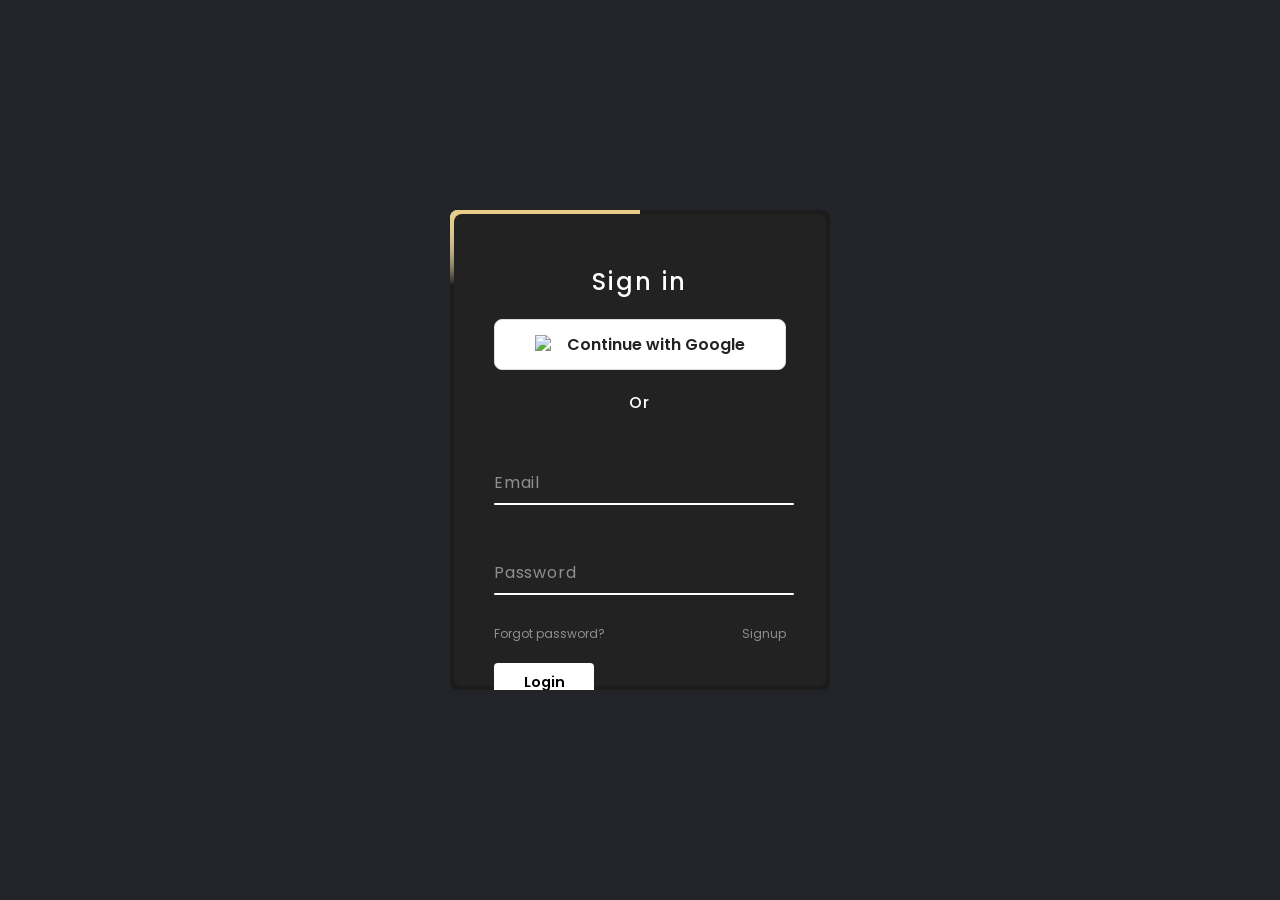
==== index.html @ 1460ab25 "Update index.html" ====
<!DOCTYPE html>
<html lang="en">
<head>
    <meta charset="UTF-8">
    <meta http-equiv="X-UA-Compatible" content="IE=edge">
    <meta name="viewport" content="width=device-width, initial-scale=1.0">

    <title>Golden AI Studio | Login</title>

    <link rel="stylesheet" href="style.css">

    <link
        href="https://unpkg.com/boxicons@2.1.4/css/boxicons.min.css"
        rel="stylesheet">
</head>

<body>
    <div class="box">
        <span class="borderLine"></span>

        <form id="loginForm">
            <h2>Sign in</h2>
            
<button type="button" id="google-login" class="google-btn">
    <img
        src="https://www.gstatic.com/firebasejs/ui/2.0.0/images/auth/google.svg"
        alt="Google"
        width="20"
        height="20"
    >
    <span>Continue with Google</span>
</button>

          <p>Or</p>
            <div class="inputBox">
                <input
                    type="email"
                    id="email"
                    name="email"
                    autocomplete="email"
                    required>
                <span>Email</span>
                <i></i>
            </div>

            <div class="inputBox">
                <input
                    type="password"
                    id="password"
                    name="password"
                    autocomplete="current-password"
                    required>
                <span>Password</span>
                <i></i>
            </div>

            <p id="message" role="status" aria-live="polite"></p>

            <div class="links">
                <a href="reset-password.html">Forgot password?</a>
                <a href="register.html">Signup</a>
            </div>

            <input type="submit" value="Login">
        </form>
    </div>

    <script type="module" src="login.js"></script>
</body>
</html>
---- style.css ----
@import url('https://fonts.googleapis.com/css2?family=Poppins:wght@300;400;500;600;700;800;900&display=swap');

* {
    margin: 0;
    padding: 0;
    box-sizing: border-box;
    font-family: "poppins", sans-serif;
}
body {
    display: flex;
    justify-content: center;
    align-items: center;
    min-height: 100vh;
    background: #23242a;
}
.box {
    position: relative;
    width: 380px;
    height: 480px;
    background: #1c1c1c;
    border-radius: 8px;
    overflow: hidden;
}
.box::before{
    content: '';
    position: absolute;
    top: -50%;
    left: -50%;
    width: 380px;
    height: 420px;
    background: linear-gradient(0deg,transparent,
    transparent,#edc867,#edc867,#edc867);
    z-index: 1;
    transform-origin: bottom right;
    animation: animate 6s linear infinite;
}
.box::after{
    content: '';
    position: absolute;
    top: -50%;
    left: -50%;
    width: 380px;
    height: 420px;
    background: linear-gradient(0deg,transparent,
    transparent,#edc867,#edc867,#edc867);
    z-index: 1;
    transform-origin: bottom right;
    animation: animate 6s linear infinite;
    animation-delay: -3s;
}
.borderLine {
    position: absolute;
    top: 0;
    inset: 0;
}
.borderLine::before{
    content: '';
    position: absolute;
    top: -50%;
    left: -50%;
    width: 380px;
    height: 420px;
    background: linear-gradient(0deg,transparent,
    transparent,#e0e0e0,#e0e0e0,#e0e0e0);
    z-index: 1;
    transform-origin: bottom right;
    animation: animate 6s linear infinite;
    animation-delay: -1.5s;
}
.borderLine::after{
    content: '';
    position: absolute;
    top: -50%;
    left: -50%;
    width: 380px;
    height: 420px;
    background: linear-gradient(0deg,transparent,
    transparent,#e0e0e0,#e0e0e0,#e0e0e0);
    z-index: 1;
    transform-origin: bottom right;
    animation: animate 6s linear infinite;
    animation-delay: -4.5s;
}

@keyframes animate {
    0%
    {transform: rotate(0deg);}
    100%
    {transform: rotate(360deg);}
}
.box form {
    position: absolute;
    inset: 4px;
    background: #222;
    padding: 50px 40px;
    border-radius: 8px;
    z-index: 2;
    display: flex;
    flex-direction: column;
}
.box form h2 {
    color: #fff;
    margin-bottom:20px ;
    font-weight: 500;
    text-align: center;
    letter-spacing: 0.1em;
}

.google-btn {
    width: 100%;
    padding: 12px 16px;
    display: flex;
    align-items: center;
    justify-content: center;
    gap: 12px;
    background: #ffffff;
    color: #222222;
    border: 1px solid #dddddd;
    border-radius: 8px;
    font-size: 16px;
    font-weight: 600;
    cursor: pointer;
    transition: 0.3s;
}
.box form p{
    color: #fff;
    margin-top: 20px;
    text-align: center;
    font-weight: 500;
    letter-spacing: 0.1em;
}
.google-btn:hover {
    background: #f1f1f1;
    transform: translateY(-2px);
}

.box form .inputBox {
    position: relative;
    width: 300px;
    margin-top: 35px;
}
.box form .inputBox input {
    position: relative;
    width: 100%;
    padding: 20px 10px 10px;
    background: transparent;
    outline: none;
    border: none;
    box-shadow: none;
    color: #23242a;
    font-size: 1em;
    letter-spacing: 0.05em;
    transition: 0.5s;
    z-index: 10;
}
.box form .inputBox span {
    position: absolute;
    left: 0;
    padding: 20px 0px 10px;
    pointer-events: none;
    color: #8f8f8f;
    font-size: 1em;
    letter-spacing: 0.05em;
    transition: 0.5s;
}
.box form .inputBox input:valid ~ span,
.box form .inputBox input:focus ~ span  {
    color: #fff;
    font-size: 0.75em;
    transform: translateY(-34px);
}
.box form .inputBox i {
    position: absolute;
    left: 0;
    bottom: 0;
    width: 100%;
    height: 2px;
    background: #fff;
    border-radius: 4px;
    overflow: hidden;
    transition: 0.5s;
    pointer-events: none;
}
.box form .inputBox input:valid ~ i,
.box form .inputBox input:focus ~ i{
    height: 44px;
}
.box form .links {
    display: flex;
    justify-content: space-between;
}
.box form .links a {
    margin: 10px 0;
    font-size: 0.75em;
    color: #8f8f8f;
    text-decoration: none;
}
.box form .links a:hover;
.box form .links a:;:nth-child(2) {
    color: #fff;
}
.box form input[type="submit"] {
    border: none;
    outline: none;
    padding: 9px 25px;
    background: #fff;
    cursor: pointer;
    font-size: 0.9em;
    border-radius: 4px;
    font-weight: 600;
    width: 100px;
    margin-top: 10px;
}
.box form input[type="submit"]:active {
    opacity: 0.8;
}
@media (max-width: 420px) {
    .box {
        width: 95%;
    }

    .box form {
        padding: 40px 25px;
    }

    .box form .inputBox {
        width: 100%;
    }
}
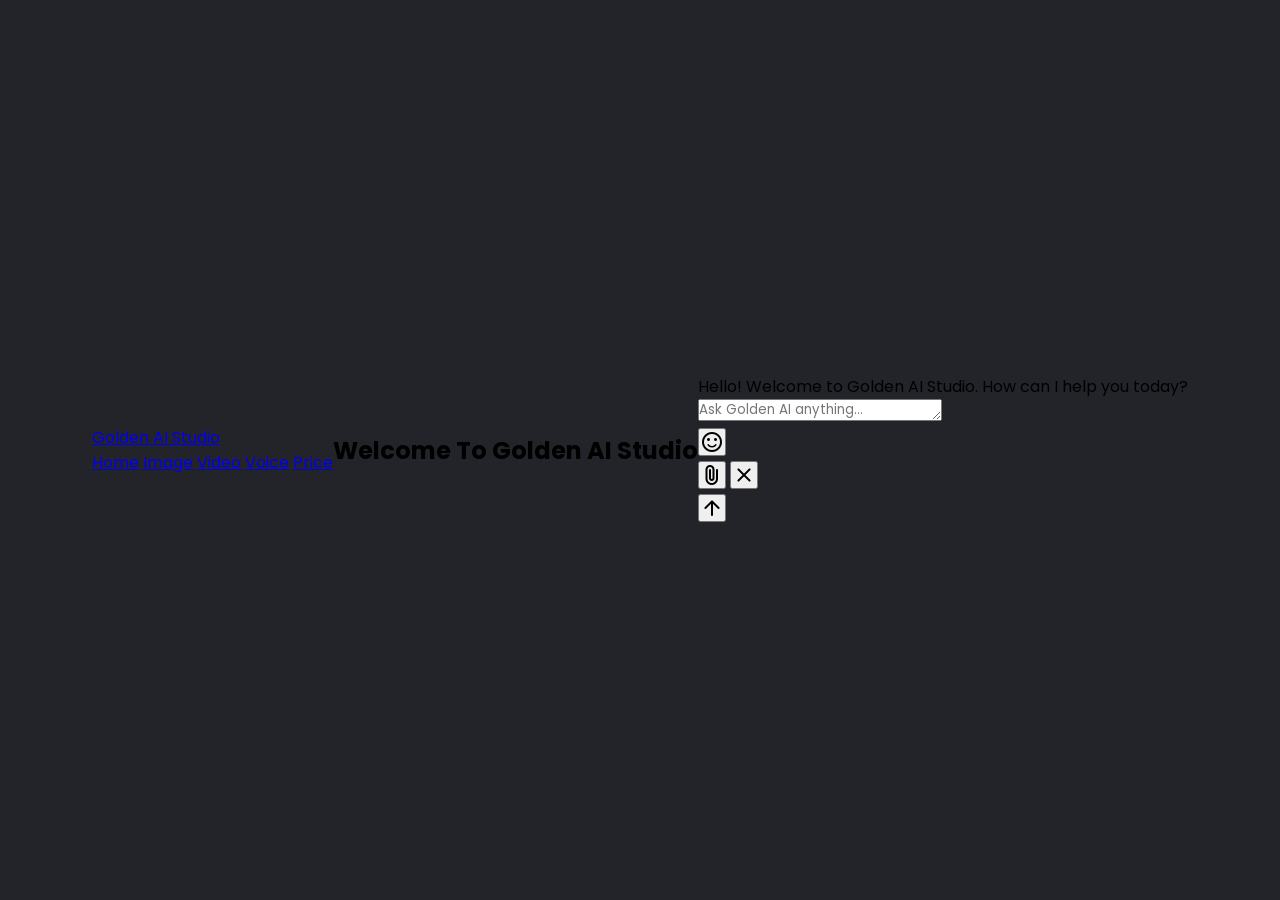
==== commit 422b5e6e: "Refactor index.html for layout and functionality Updated the title and added new styles and scripts." ====
--- a/index.html
+++ b/index.html
@@ -6,66 +6,114 @@
     <meta http-equiv="X-UA-Compatible" content="IE=edge">
     <meta name="viewport" content="width=device-width, initial-scale=1.0">
 
-    <title>Golden AI Studio | Login</title>
+    <title>Golden AI Studio</title>
+
+    <link rel="stylesheet"
+        href="https://cdnjs.cloudflare.com/ajax/libs/font-awesome/6.6.0/css/all.min.css">
+
+    <link rel="stylesheet"
+        href="https://fonts.googleapis.com/css2?family=Material+Symbols+Rounded:opsz,wght,FILL,GRAD@24,400,0,0">
 
     <link rel="stylesheet" href="style.css">
 
-    <link
-        href="https://unpkg.com/boxicons@2.1.4/css/boxicons.min.css"
-        rel="stylesheet">
+    <script src="https://unpkg.com/typed.js@3.0.0/dist/typed.umd.js"
+        defer></script>
+    <script src="main.js" defer></script>
 </head>
 
 <body>
-    <div class="box">
-        <span class="borderLine"></span>
+    <!-- Header -->
+    <header class="header">
+        <a href="#" class="logo">Golden AI Studio</a>
 
-        <form id="loginForm">
-            <h2>Sign in</h2>
-            
-<button type="button" id="google-login" class="google-btn">
-    <img
-        src="https://www.gstatic.com/firebasejs/ui/2.0.0/images/auth/google.svg"
-        alt="Google"
-        width="20"
-        height="20"
-    >
-    <span>Continue with Google</span>
-</button>
+        <nav class="navbar">
+            <a href="#" style="--1:1" class="active">Home</a>
+            <a href="#" style="--1:2">Image</a>
+            <a href="#" style="--1:3">Video</a>
+            <a href="#" style="--1:4">Voice</a>
+            <a href="#" style="--1:5">Price</a>
+        </nav>
+    </header>
 
-          <p>Or</p>
-            <div class="inputBox">
-                <input
-                    type="email"
-                    id="email"
-                    name="email"
-                    autocomplete="email"
-                    required>
-                <span>Email</span>
-                <i></i>
+    <!-- Home Section -->
+    <section class="home">
+        <div class="home-content">
+            <h2>Welcome To Golden AI Studio</h2>
+            <h3><span class="text"></span></h3>
+            <div class="home-sci"></div>
+        </div>
+    </section>
+
+    <!-- AI Chatbot -->
+    <div class="chat-container">
+
+        <div class="chatbot-popup">
+            <div class="chat-body">
+                <div class="message bot-message">
+                    <div class="message-text">
+                        Hello! Welcome to Golden AI Studio.
+                        How can I help you today?
+                    </div>
+                </div>
             </div>
+        </div>
 
-            <div class="inputBox">
-                <input
-                    type="password"
-                    id="password"
-                    name="password"
-                    autocomplete="current-password"
-                    required>
-                <span>Password</span>
-                <i></i>
-            </div>
+        <!-- Chat Input -->
+        <div class="chat-footer">
+            <form action="#" class="chat-form">
 
-            <p id="message" role="status" aria-live="polite"></p>
+                <textarea
+                    placeholder="Ask Golden AI anything..."
+                    class="message-input"
+                    rows="1"
+                ></textarea>
 
-            <div class="links">
-                <a href="reset-password.html">Forgot password?</a>
-                <a href="register.html">Signup</a>
-            </div>
+                <div class="chat-controls">
 
-            <input type="submit" value="Login">
-        </form>
+                    <button
+                        type="button"
+                        id="emoji-picker"
+                        class="material-symbols-rounded"
+                        aria-label="Emoji picker"
+                    >sentiment_satisfied</button>
+
+                    <div class="file-upload-wrapper">
+
+                        <input
+                            type="file"
+                            accept="image/*"
+                            id="file-input"
+                            hidden
+                        >
+
+                        <img src="#" alt="Selected image preview"
+                            id="file-preview" hidden>
+
+                        <button
+                            type="button"
+                            id="file-upload"
+                            class="material-symbols-rounded"
+                            aria-label="Upload image"
+                        >attach_file</button>
+
+                        <button
+                            type="button"
+                            id="file-cancel"
+                            class="material-symbols-rounded"
+                            aria-label="Remove image"
+                        >close</button>
+                    </div>
+
+                    <button
+                        type="submit"
+                        id="send-message"
+                        class="material-symbols-rounded"
+                        aria-label="Send message"
+                    >arrow_upward</button>
+
+                </div>
+            </form>
+        </div>
     </div>
-
-    <script type="module" src="login.js"></script>
 </body>
 </html>
--- a/style.css
+++ b/style.css
@@ -59,7 +59,7 @@
     top: -50%;
     left: -50%;
     width: 380px;
-    height: 420px;
+    height: 480px;
     background: linear-gradient(0deg,transparent,
     transparent,#e0e0e0,#e0e0e0,#e0e0e0);
     z-index: 1;
@@ -122,16 +122,18 @@
     cursor: pointer;
     transition: 0.3s;
 }
+
+.google-btn:hover {
+    background: #f1f1f1;
+    transform: translateY(-2px);
+}
+
 .box form p{
     color: #fff;
     margin-top: 20px;
     text-align: center;
     font-weight: 500;
     letter-spacing: 0.1em;
-}
-.google-btn:hover {
-    background: #f1f1f1;
-    transform: translateY(-2px);
 }
 
 .box form .inputBox {
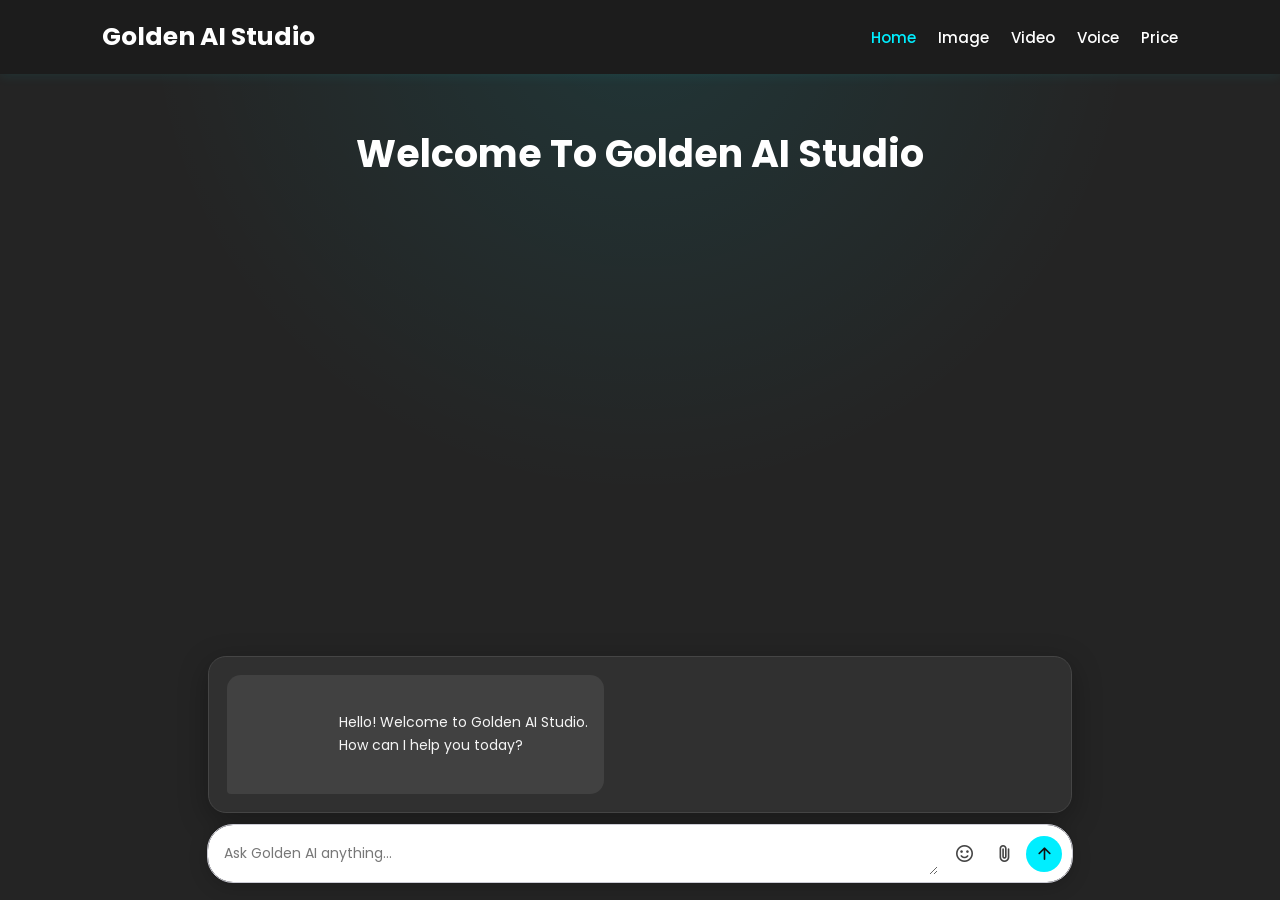
==== commit 192c51b4: "Change stylesheet link from style.css to main.css" ====
--- a/index.html
+++ b/index.html
@@ -14,7 +14,7 @@
     <link rel="stylesheet"
         href="https://fonts.googleapis.com/css2?family=Material+Symbols+Rounded:opsz,wght,FILL,GRAD@24,400,0,0">
 
-    <link rel="stylesheet" href="style.css">
+    <link rel="stylesheet" href="main.css">
 
     <script src="https://unpkg.com/typed.js@3.0.0/dist/typed.umd.js"
         defer></script>
--- a/main.css
+++ b/main.css
@@ -0,0 +1,450 @@
+
+@import url('https://fonts.googleapis.com/css2?family=Poppins:wght@400;500;600;700&display=swap');
+
+/* General Reset */
+* {
+    margin: 0;
+    padding: 0;
+    box-sizing: border-box;
+    font-family: "Poppins", sans-serif;
+}
+
+:root {
+    --bg-color: #242424;
+    --main-color: #00eeff;
+    --text-color: #ffffff;
+}
+
+html {
+    scroll-behavior: smooth;
+}
+
+body {
+    min-height: 100vh;
+    background: var(--bg-color);
+    color: var(--text-color);
+    overflow-x: hidden;
+}
+
+/* Header */
+.header {
+    position: fixed;
+    top: 0;
+    left: 0;
+    width: 100%;
+    padding: 18px 8%;
+    background: #1c1c1c;
+    display: flex;
+    justify-content: space-between;
+    align-items: center;
+    gap: 20px;
+    z-index: 100;
+    box-shadow: 0 2px 12px rgba(0, 238, 255, 0.08);
+}
+
+.logo {
+    position: relative;
+    font-size: 25px;
+    color: var(--text-color);
+    text-decoration: none;
+    font-weight: 700;
+    white-space: nowrap;
+    animation: slideRight 1s ease forwards;
+}
+
+.navbar {
+    display: flex;
+    align-items: center;
+    flex-wrap: wrap;
+    gap: 22px;
+}
+
+.navbar a {
+    display: inline-block;
+    font-size: 15px;
+    color: var(--text-color);
+    text-decoration: none;
+    font-weight: 500;
+    transition: 0.3s;
+    opacity: 0;
+    animation: slideTop 0.5s ease forwards;
+    animation-delay: calc(0.15s * var(--1));
+}
+
+.navbar a:hover,
+.navbar a.active {
+    color: var(--main-color);
+}
+
+/* Home Section */
+.home {
+    position: relative;
+    width: 100%;
+    min-height: 100vh;
+    display: flex;
+    align-items: flex-start;
+    justify-content: center;
+    text-align: center;
+    padding: 125px 20px 340px;
+    background:
+        radial-gradient(
+            circle at top,
+            rgba(0, 238, 255, 0.09),
+            transparent 45%
+        ),
+        var(--bg-color);
+}
+
+.home-content {
+    max-width: 850px;
+    width: 100%;
+}
+
+.home-content h2 {
+    font-size: clamp(24px, 4vw, 38px);
+    font-weight: 700;
+    margin-bottom: 12px;
+    opacity: 0;
+    animation: slideBottom 1s ease forwards;
+    animation-delay: 0.3s;
+}
+
+.home-content h3 {
+    font-size: clamp(25px, 5vw, 48px);
+    font-weight: 700;
+    margin: 0;
+    color: var(--main-color);
+    overflow-wrap: anywhere;
+}
+
+.home-content .text {
+    color: var(--main-color);
+}
+
+/* Chat Container */
+.chat-container {
+    position: fixed;
+    bottom: 0;
+    left: 50%;
+    transform: translateX(-50%);
+    width: min(900px, 100%);
+    padding: 0 18px 18px;
+    z-index: 50;
+    display: flex;
+    flex-direction: column;
+    gap: 12px;
+}
+
+/* Chat Window */
+.chatbot-popup {
+    width: 100%;
+    max-height: min(42vh, 340px);
+    min-height: 100px;
+    background: #303030;
+    border: 1px solid #454545;
+    border-radius: 18px;
+    overflow: hidden;
+    box-shadow: 0 8px 30px rgba(0, 0, 0, 0.3);
+}
+
+.chat-body {
+    display: flex;
+    flex-direction: column;
+    gap: 16px;
+    height: 100%;
+    max-height: min(42vh, 340px);
+    overflow-y: auto;
+    padding: 18px;
+    scroll-behavior: smooth;
+}
+
+.chat-body::-webkit-scrollbar {
+    width: 6px;
+}
+
+.chat-body::-webkit-scrollbar-thumb {
+    background: #555;
+    border-radius: 10px;
+}
+
+/* Chat Messages */
+.message {
+    display: flex;
+    flex-direction: column;
+    max-width: 85%;
+    overflow-wrap: anywhere;
+}
+
+.message-text {
+    padding: 12px 16px;
+    border-radius: 14px;
+    font-size: 14px;
+    line-height: 1.7;
+    white-space: pre-wrap;
+}
+
+.bot-message {
+    align-self: flex-start;
+}
+
+.bot-message .message-text {
+    color: #f5f5f5;
+    background: #414141;
+    border-bottom-left-radius: 4px;
+}
+
+.user-message {
+    align-self: flex-end;
+}
+
+.user-message .message-text {
+    color: #101010;
+    background: var(--main-color);
+    border-bottom-right-radius: 4px;
+}
+
+.message .attachment {
+    display: block;
+    max-width: 200px;
+    max-height: 200px;
+    object-fit: contain;
+    border-radius: 12px;
+    margin-top: 8px;
+}
+
+/* Chat Footer */
+.chat-footer {
+    position: relative;
+    width: 100%;
+    padding: 0;
+}
+
+.chat-footer .chat-form {
+    display: flex;
+    align-items: center;
+    gap: 8px;
+    position: relative;
+    background: #ffffff;
+    border-radius: 25px;
+    padding: 7px 10px 7px 16px;
+    outline: 1px solid #ccccd5;
+    box-shadow: 0 4px 20px rgba(0, 0, 0, 0.2);
+}
+
+.chat-footer .chat-form:focus-within {
+    outline: 2px solid var(--main-color);
+}
+
+.chat-form .message-input {
+    display: block;
+    border: none;
+    outline: none;
+    min-height: 42px;
+    max-height: 120px;
+    width: 100%;
+    resize: vertical;
+    font-size: 14px;
+    line-height: 1.5;
+    padding: 11px 0;
+    color: #222;
+    background: transparent;
+}
+
+.chat-form .message-input::placeholder {
+    color: #777;
+}
+
+.chat-form .chat-controls {
+    display: flex;
+    min-height: 42px;
+    gap: 4px;
+    align-items: center;
+    flex-shrink: 0;
+}
+
+.chat-form .chat-controls button {
+    display: flex;
+    justify-content: center;
+    align-items: center;
+    height: 36px;
+    width: 36px;
+    flex-shrink: 0;
+    border: none;
+    font-size: 21px;
+    cursor: pointer;
+    color: #444;
+    background: transparent;
+    border-radius: 50%;
+    transition: 0.2s ease;
+}
+
+.chat-form .chat-controls button:hover {
+    background: #e9faff;
+    color: #007d8a;
+}
+
+/* Send Button */
+.chat-form .chat-controls #send-message {
+    display: flex;
+    color: #111;
+    background: var(--main-color);
+}
+
+.chat-form .chat-controls #send-message:hover {
+    background: #00c6d5;
+}
+
+/* File Upload */
+.chat-form .file-upload-wrapper {
+    height: 36px;
+    width: 36px;
+    position: relative;
+    display: flex;
+    justify-content: center;
+    align-items: center;
+    flex-shrink: 0;
+}
+
+.chat-form .file-upload-wrapper img {
+    display: none;
+    width: 36px;
+    height: 36px;
+    object-fit: cover;
+    border-radius: 8px;
+}
+
+.chat-form .file-upload-wrapper #file-cancel {
+    display: none;
+    position: absolute;
+    top: -8px;
+    right: -8px;
+    width: 20px;
+    height: 20px;
+    font-size: 15px;
+    color: #fff;
+    background: #e53935;
+}
+
+.chat-form .file-upload-wrapper.file-uploaded img {
+    display: block;
+}
+
+.chat-form .file-upload-wrapper.file-uploaded #file-upload {
+    display: none;
+}
+
+.chat-form .file-upload-wrapper.file-uploaded #file-cancel {
+    display: flex;
+}
+
+/* Animations */
+@keyframes slideRight {
+    0% {
+        transform: translateX(-100px);
+        opacity: 0;
+    }
+    100% {
+        transform: translateX(0);
+        opacity: 1;
+    }
+}
+
+@keyframes slideTop {
+    0% {
+        transform: translateY(30px);
+        opacity: 0;
+    }
+    100% {
+        transform: translateY(0);
+        opacity: 1;
+    }
+}
+
+@keyframes slideBottom {
+    0% {
+        transform: translateY(-30px);
+        opacity: 0;
+    }
+    100% {
+        transform: translateY(0);
+        opacity: 1;
+    }
+}
+
+/* Mobile Responsive */
+@media (max-width: 650px) {
+    .header {
+        padding: 14px 4%;
+        flex-direction: column;
+        gap: 10px;
+    }
+
+    .logo {
+        font-size: 21px;
+    }
+
+    .navbar {
+        justify-content: center;
+        gap: 14px;
+    }
+
+    .navbar a {
+        font-size: 12px;
+    }
+
+    .home {
+        padding: 145px 16px 300px;
+    }
+
+    .chat-container {
+        padding: 0 10px 10px;
+        gap: 8px;
+    }
+
+    .chatbot-popup {
+        max-height: 36vh;
+    }
+
+    .chat-body {
+        max-height: 36vh;
+        padding: 12px;
+    }
+
+    .message {
+        max-width: 92%;
+    }
+
+    .message-text {
+        font-size: 13px;
+        padding: 10px 12px;
+    }
+
+    .chat-footer .chat-form {
+        padding: 5px 7px 5px 12px;
+        gap: 4px;
+    }
+
+    .chat-form .chat-controls {
+        gap: 1px;
+    }
+
+    .chat-form .chat-controls button {
+        width: 32px;
+        height: 32px;
+        font-size: 19px;
+    }
+
+    .chat-form .file-upload-wrapper {
+        width: 32px;
+        height: 32px;
+    }
+
+    .chat-form .file-upload-wrapper img {
+        width: 32px;
+        height: 32px;
+    }
+
+    .chat-form .message-input {
+        font-size: 13px;
+    }
+}
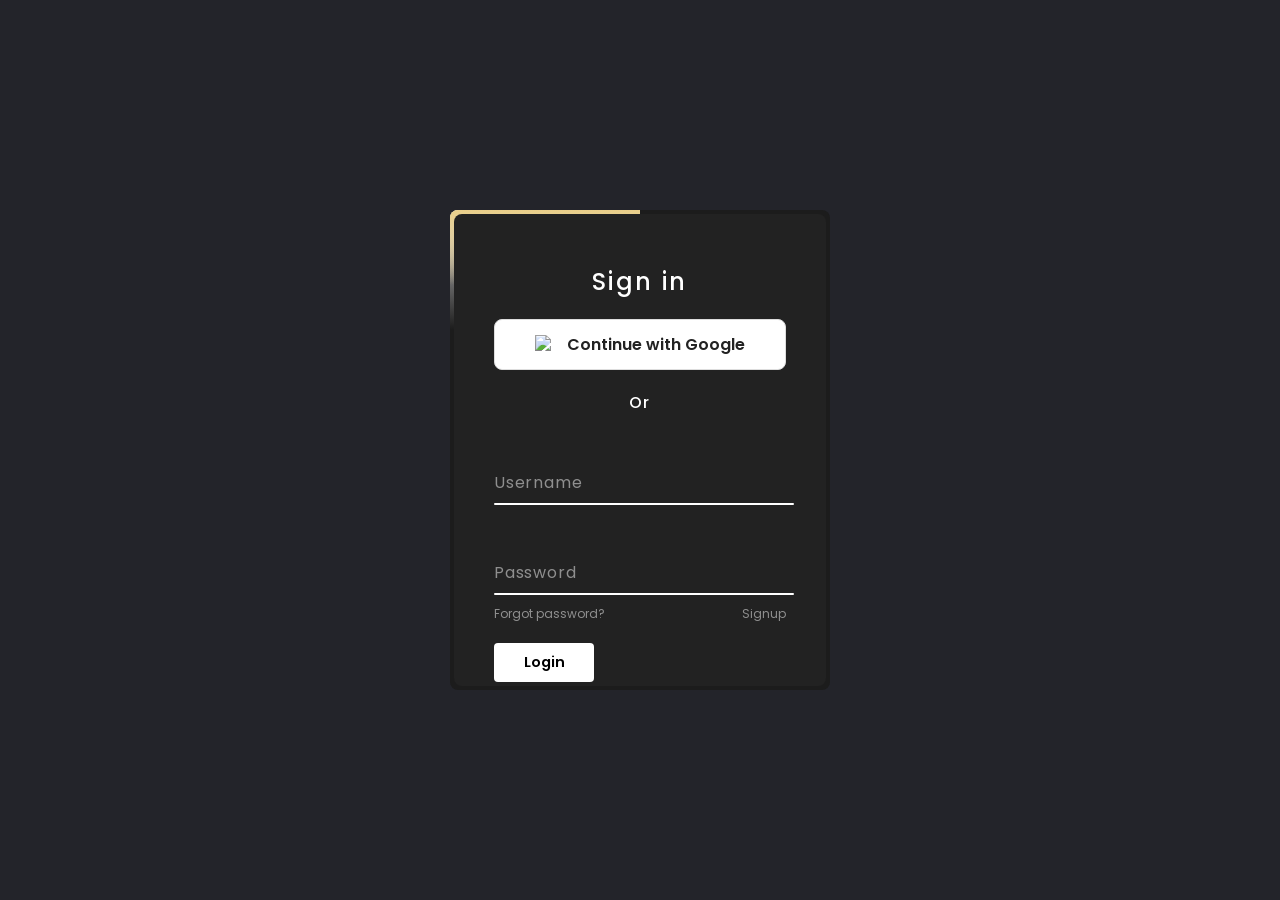
==== commit 98089d1d: "Revise login page title and structure Updated the title for the login page and modified stylesheet l" ====
--- a/index.html
+++ b/index.html
@@ -6,114 +6,62 @@
     <meta http-equiv="X-UA-Compatible" content="IE=edge">
     <meta name="viewport" content="width=device-width, initial-scale=1.0">
 
-    <title>Golden AI Studio</title>
+    <title>Golden AI Studio | Login</title>
 
-    <link rel="stylesheet"
-        href="https://cdnjs.cloudflare.com/ajax/libs/font-awesome/6.6.0/css/all.min.css">
+    <link rel="stylesheet" href="style.css">
 
-    <link rel="stylesheet"
-        href="https://fonts.googleapis.com/css2?family=Material+Symbols+Rounded:opsz,wght,FILL,GRAD@24,400,0,0">
-
-    <link rel="stylesheet" href="main.css">
-
-    <script src="https://unpkg.com/typed.js@3.0.0/dist/typed.umd.js"
-        defer></script>
-    <script src="main.js" defer></script>
+    <link
+        href="https://unpkg.com/boxicons@2.1.4/css/boxicons.min.css"
+        rel="stylesheet">
 </head>
 
 <body>
-    <!-- Header -->
-    <header class="header">
-        <a href="#" class="logo">Golden AI Studio</a>
+    <div class="box">
+        <span class="borderLine"></span>
+        <form action="#" method="post">
+            <h2>Sign in</h2>
 
-        <nav class="navbar">
-            <a href="#" style="--1:1" class="active">Home</a>
-            <a href="#" style="--1:2">Image</a>
-            <a href="#" style="--1:3">Video</a>
-            <a href="#" style="--1:4">Voice</a>
-            <a href="#" style="--1:5">Price</a>
-        </nav>
-    </header>
+            
+<button type="button" id="google-login" class="google-btn">
+    <img
+        src="https://www.gstatic.com/firebasejs/ui/2.0.0/images/auth/google.svg"
+        alt="Google"
+        width="20"
+        height="20"
+    >
+    <span>Continue with Google</span>
+</button>
+   <p>Or</p>
 
-    <!-- Home Section -->
-    <section class="home">
-        <div class="home-content">
-            <h2>Welcome To Golden AI Studio</h2>
-            <h3><span class="text"></span></h3>
-            <div class="home-sci"></div>
-        </div>
-    </section>
 
-    <!-- AI Chatbot -->
-    <div class="chat-container">
+            <div class="inputBox">
+                <input
+                    type="text"
+                    name="username"
+                    autocomplete="username"
+                    required>
+                <span>Username</span>
+                <i></i>
+            </div>
 
-        <div class="chatbot-popup">
-            <div class="chat-body">
-                <div class="message bot-message">
-                    <div class="message-text">
-                        Hello! Welcome to Golden AI Studio.
-                        How can I help you today?
-                    </div>
-                </div>
+            <div class="inputBox">
+                <input
+                    type="password"
+                    name="password"
+                    autocomplete="current-password"
+                    required>
+                <span>Password</span>
+                <i></i>
             </div>
-        </div>
 
-        <!-- Chat Input -->
-        <div class="chat-footer">
-            <form action="#" class="chat-form">
+            <div class="links">
+                <a href="reset-password.html">Forgot password?</a>
+                <a href="signup.html">Signup</a>
+            </div>
 
-                <textarea
-                    placeholder="Ask Golden AI anything..."
-                    class="message-input"
-                    rows="1"
-                ></textarea>
-
-                <div class="chat-controls">
-
-                    <button
-                        type="button"
-                        id="emoji-picker"
-                        class="material-symbols-rounded"
-                        aria-label="Emoji picker"
-                    >sentiment_satisfied</button>
-
-                    <div class="file-upload-wrapper">
-
-                        <input
-                            type="file"
-                            accept="image/*"
-                            id="file-input"
-                            hidden
-                        >
-
-                        <img src="#" alt="Selected image preview"
-                            id="file-preview" hidden>
-
-                        <button
-                            type="button"
-                            id="file-upload"
-                            class="material-symbols-rounded"
-                            aria-label="Upload image"
-                        >attach_file</button>
-
-                        <button
-                            type="button"
-                            id="file-cancel"
-                            class="material-symbols-rounded"
-                            aria-label="Remove image"
-                        >close</button>
-                    </div>
-
-                    <button
-                        type="submit"
-                        id="send-message"
-                        class="material-symbols-rounded"
-                        aria-label="Send message"
-                    >arrow_upward</button>
-
-                </div>
-            </form>
-        </div>
+            <input type="submit" value="Login">
+        </form>
     </div>
+    <scrpt src="script.js"></scrpt>
 </body>
 </html>
--- a/style.css
+++ b/style.css
@@ -0,0 +1,231 @@
+@import url('https://fonts.googleapis.com/css2?family=Poppins:wght@300;400;500;600;700;800;900&display=swap');
+
+* {
+    margin: 0;
+    padding: 0;
+    box-sizing: border-box;
+    font-family: "poppins", sans-serif;
+}
+body {
+    display: flex;
+    justify-content: center;
+    align-items: center;
+    min-height: 100vh;
+    background: #23242a;
+}
+.box {
+    position: relative;
+    width: 380px;
+    height: 480px;
+    background: #1c1c1c;
+    border-radius: 8px;
+    overflow: hidden;
+}
+.box::before{
+    content: '';
+    position: absolute;
+    top: -50%;
+    left: -50%;
+    width: 380px;
+    height: 420px;
+    background: linear-gradient(0deg,transparent,
+    transparent,#edc867,#edc867,#edc867);
+    z-index: 1;
+    transform-origin: bottom right;
+    animation: animate 6s linear infinite;
+}
+.box::after{
+    content: '';
+    position: absolute;
+    top: -50%;
+    left: -50%;
+    width: 380px;
+    height: 420px;
+    background: linear-gradient(0deg,transparent,
+    transparent,#edc867,#edc867,#edc867);
+    z-index: 1;
+    transform-origin: bottom right;
+    animation: animate 6s linear infinite;
+    animation-delay: -3s;
+}
+.borderLine {
+    position: absolute;
+    top: 0;
+    inset: 0;
+}
+.borderLine::before{
+    content: '';
+    position: absolute;
+    top: -50%;
+    left: -50%;
+    width: 380px;
+    height: 480px;
+    background: linear-gradient(0deg,transparent,
+    transparent,#e0e0e0,#e0e0e0,#e0e0e0);
+    z-index: 1;
+    transform-origin: bottom right;
+    animation: animate 6s linear infinite;
+    animation-delay: -1.5s;
+}
+.borderLine::after{
+    content: '';
+    position: absolute;
+    top: -50%;
+    left: -50%;
+    width: 380px;
+    height: 420px;
+    background: linear-gradient(0deg,transparent,
+    transparent,#e0e0e0,#e0e0e0,#e0e0e0);
+    z-index: 1;
+    transform-origin: bottom right;
+    animation: animate 6s linear infinite;
+    animation-delay: -4.5s;
+}
+
+@keyframes animate {
+    0%
+    {transform: rotate(0deg);}
+    100%
+    {transform: rotate(360deg);}
+}
+.box form {
+    position: absolute;
+    inset: 4px;
+    background: #222;
+    padding: 50px 40px;
+    border-radius: 8px;
+    z-index: 2;
+    display: flex;
+    flex-direction: column;
+}
+.box form h2 {
+    color: #fff;
+    margin-bottom:20px ;
+    font-weight: 500;
+    text-align: center;
+    letter-spacing: 0.1em;
+}
+
+.google-btn {
+    width: 100%;
+    padding: 12px 16px;
+    display: flex;
+    align-items: center;
+    justify-content: center;
+    gap: 12px;
+    background: #ffffff;
+    color: #222222;
+    border: 1px solid #dddddd;
+    border-radius: 8px;
+    font-size: 16px;
+    font-weight: 600;
+    cursor: pointer;
+    transition: 0.3s;
+}
+
+.google-btn:hover {
+    background: #f1f1f1;
+    transform: translateY(-2px);
+}
+
+.box form p{
+    color: #fff;
+    margin-top: 20px;
+    text-align: center;
+    font-weight: 500;
+    letter-spacing: 0.1em;
+}
+
+.box form .inputBox {
+    position: relative;
+    width: 300px;
+    margin-top: 35px;
+}
+.box form .inputBox input {
+    position: relative;
+    width: 100%;
+    padding: 20px 10px 10px;
+    background: transparent;
+    outline: none;
+    border: none;
+    box-shadow: none;
+    color: #23242a;
+    font-size: 1em;
+    letter-spacing: 0.05em;
+    transition: 0.5s;
+    z-index: 10;
+}
+.box form .inputBox span {
+    position: absolute;
+    left: 0;
+    padding: 20px 0px 10px;
+    pointer-events: none;
+    color: #8f8f8f;
+    font-size: 1em;
+    letter-spacing: 0.05em;
+    transition: 0.5s;
+}
+.box form .inputBox input:valid ~ span,
+.box form .inputBox input:focus ~ span  {
+    color: #fff;
+    font-size: 0.75em;
+    transform: translateY(-34px);
+}
+.box form .inputBox i {
+    position: absolute;
+    left: 0;
+    bottom: 0;
+    width: 100%;
+    height: 2px;
+    background: #fff;
+    border-radius: 4px;
+    overflow: hidden;
+    transition: 0.5s;
+    pointer-events: none;
+}
+.box form .inputBox input:valid ~ i,
+.box form .inputBox input:focus ~ i{
+    height: 44px;
+}
+.box form .links {
+    display: flex;
+    justify-content: space-between;
+}
+.box form .links a {
+    margin: 10px 0;
+    font-size: 0.75em;
+    color: #8f8f8f;
+    text-decoration: none;
+}
+.box form .links a:hover;
+.box form .links a:;:nth-child(2) {
+    color: #fff;
+}
+.box form input[type="submit"] {
+    border: none;
+    outline: none;
+    padding: 9px 25px;
+    background: #fff;
+    cursor: pointer;
+    font-size: 0.9em;
+    border-radius: 4px;
+    font-weight: 600;
+    width: 100px;
+    margin-top: 10px;
+}
+.box form input[type="submit"]:active {
+    opacity: 0.8;
+}
+@media (max-width: 420px) {
+    .box {
+        width: 95%;
+    }
+
+    .box form {
+        padding: 40px 25px;
+    }
+
+    .box form .inputBox {
+        width: 100%;
+    }
+}
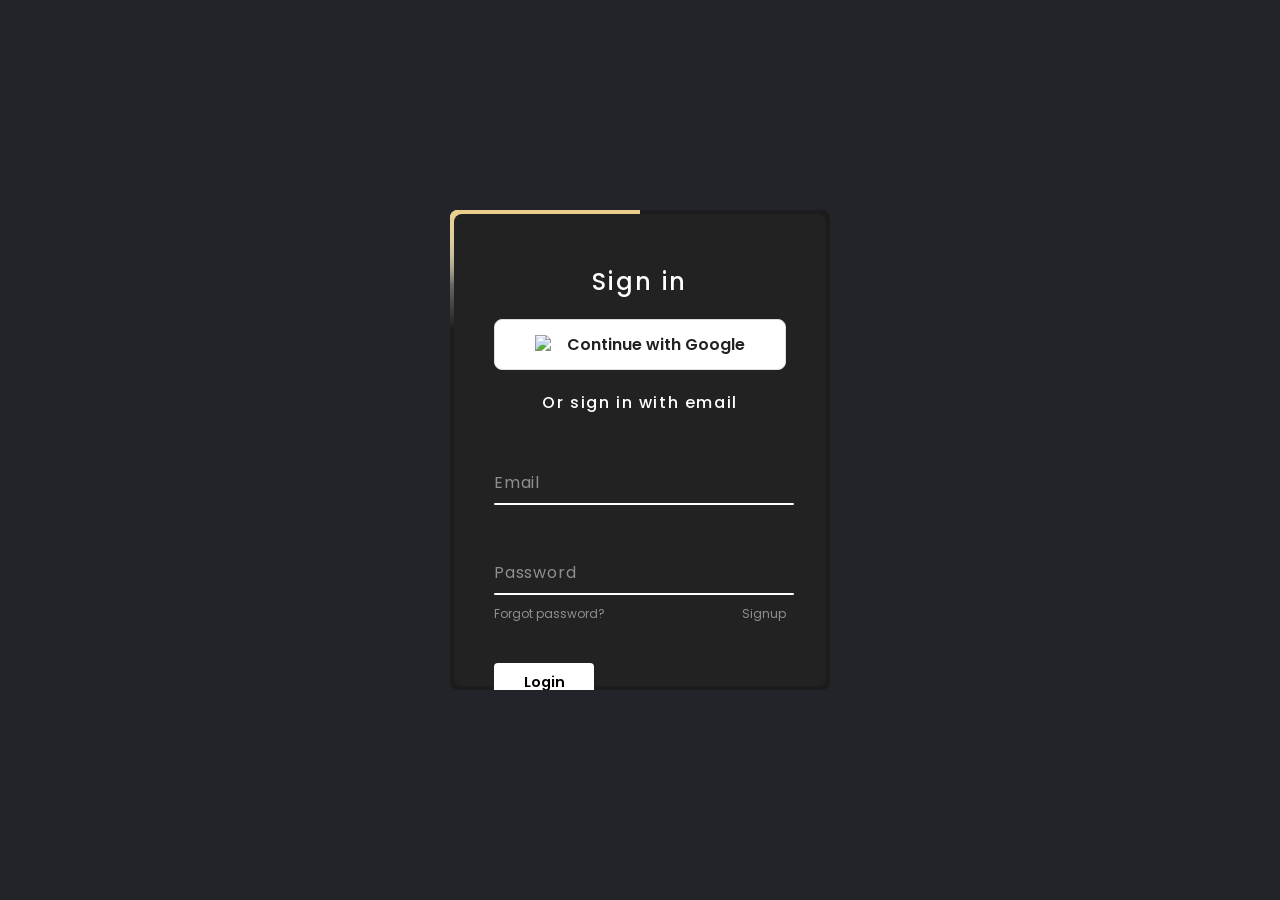
==== commit 2a872e67: "Update index.html" ====
--- a/index.html
+++ b/index.html
@@ -1,52 +1,48 @@
-
 <!DOCTYPE html>
 <html lang="en">
 <head>
     <meta charset="UTF-8">
-    <meta http-equiv="X-UA-Compatible" content="IE=edge">
     <meta name="viewport" content="width=device-width, initial-scale=1.0">
 
     <title>Golden AI Studio | Login</title>
 
     <link rel="stylesheet" href="style.css">
-
-    <link
-        href="https://unpkg.com/boxicons@2.1.4/css/boxicons.min.css"
-        rel="stylesheet">
+    <link href="https://unpkg.com/boxicons@2.1.4/css/boxicons.min.css"
+          rel="stylesheet">
 </head>
-
 <body>
     <div class="box">
         <span class="borderLine"></span>
-        <form action="#" method="post">
+
+        <form id="loginForm">
             <h2>Sign in</h2>
 
-            
-<button type="button" id="google-login" class="google-btn">
-    <img
-        src="https://www.gstatic.com/firebasejs/ui/2.0.0/images/auth/google.svg"
-        alt="Google"
-        width="20"
-        height="20"
-    >
-    <span>Continue with Google</span>
-</button>
-   <p>Or</p>
+            <button type="button" id="google-login" class="google-btn">
+                <img
+                    src="https://www.gstatic.com/firebasejs/ui/2.0.0/images/auth/google.svg"
+                    alt="Google"
+                    width="20"
+                    height="20">
+                <span>Continue with Google</span>
+            </button>
 
+            <p>Or sign in with email</p>
 
             <div class="inputBox">
                 <input
-                    type="text"
-                    name="username"
-                    autocomplete="username"
+                    type="email"
+                    id="email"
+                    name="email"
+                    autocomplete="email"
                     required>
-                <span>Username</span>
+                <span>Email</span>
                 <i></i>
             </div>
 
             <div class="inputBox">
                 <input
                     type="password"
+                    id="password"
                     name="password"
                     autocomplete="current-password"
                     required>
@@ -56,12 +52,15 @@
 
             <div class="links">
                 <a href="reset-password.html">Forgot password?</a>
-                <a href="signup.html">Signup</a>
+                <a href="register.html">Signup</a>
             </div>
 
-            <input type="submit" value="Login">
+            <p id="message" role="status" aria-live="polite"></p>
+
+            <input type="submit" id="login-submit" value="Login">
         </form>
     </div>
-    <scrpt src="script.js"></scrpt>
+
+    <script type="module" src="login.js"></script>
 </body>
 </html>
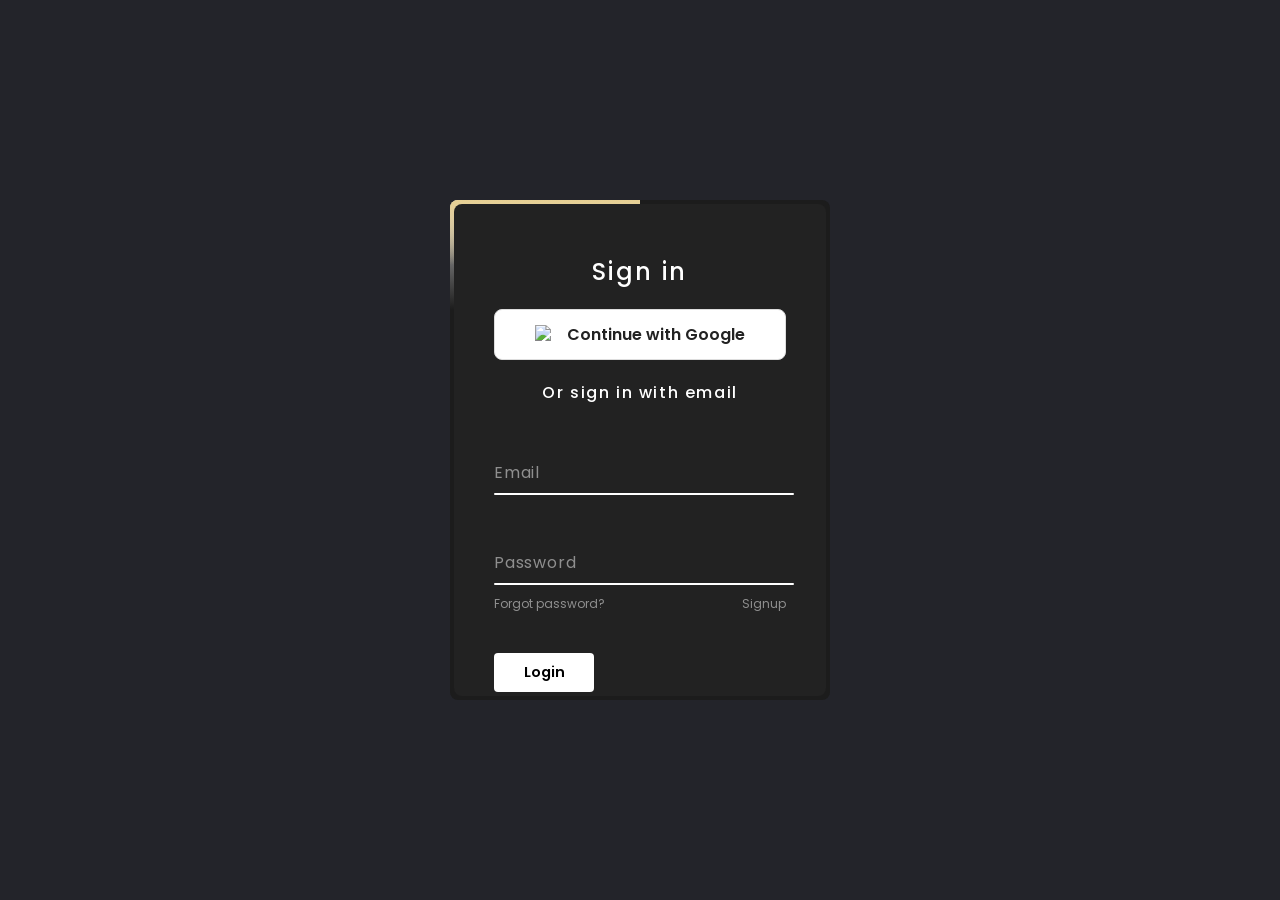
==== commit 6397b5d4: "Add Google Ads script to index.html Added Google Ads script for ad integration." ====
--- a/index.html
+++ b/index.html
@@ -9,6 +9,8 @@
     <link rel="stylesheet" href="style.css">
     <link href="https://unpkg.com/boxicons@2.1.4/css/boxicons.min.css"
           rel="stylesheet">
+    <script async src="https://pagead2.googlesyndication.com/pagead/js/adsbygoogle.js?client=ca-pub-5422571555538845"
+       crossorigin="anonymous"></script>
 </head>
 <body>
     <div class="box">
--- a/style.css
+++ b/style.css
@@ -16,7 +16,7 @@
 .box {
     position: relative;
     width: 380px;
-    height: 480px;
+    height: 500px;
     background: #1c1c1c;
     border-radius: 8px;
     overflow: hidden;
